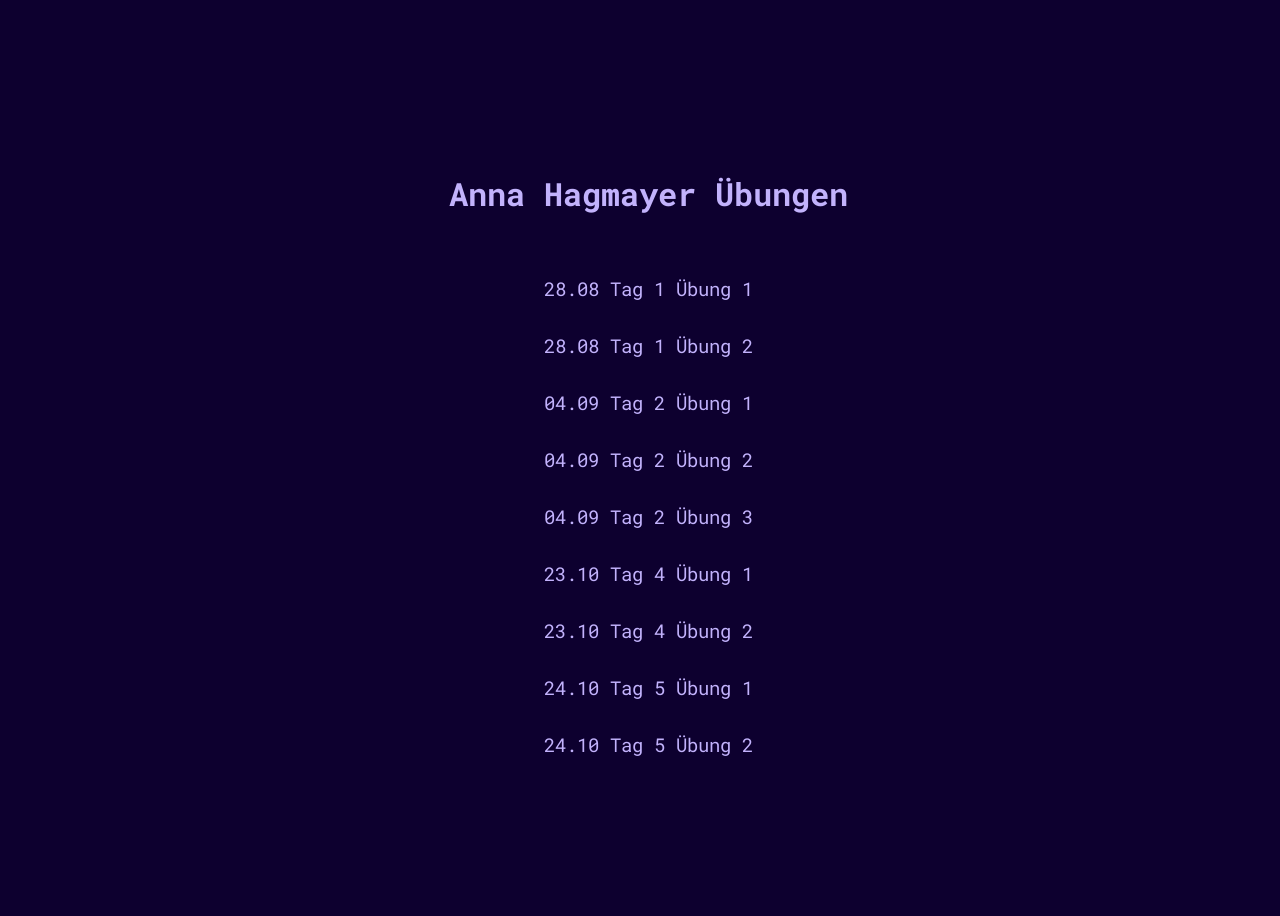
==== index.html @ acae0d30 "übung link und farbe schrift" ====
<!DOCTYPE html>
<html lang="en">
<head>
    <meta charset="UTF-8">
    <meta name="viewport" content="width=device-width, initial-scale=1.0">
    <link rel="stylesheet" href="style.css">
    <title>Anna Hagmayer Übungen</title>
</head>
<body>
<div class="header">
    <h1>Anna Hagmayer Übungen</h1>
</div>
    <section class="uebungen">
    
    <a href="https://anhag26.github.io/GridModules2026/28.08_tag1/tag_eins.html">
        28.08 Tag 1 Übung 1
    </a>

    <a href="https://anhag26.github.io/GridModules2026/28.08_tag1/Anna_Hagmayer/body.html">
        28.08 Tag 1 Übung 2
    </a>

     <a href="https://anhag26.github.io/GridModules2026/04.09_tag2/stil_1/body.html">
        04.09 Tag 2 Übung 1
    </a>

       <a href="https://anhag26.github.io/GridModules2026/04.09_tag2/stil_2/body.html">
        04.09 Tag 2 Übung 2
    </a>

       <a href="https://anhag26.github.io/GridModules2026/04.09_tag2/stil_3/body.html">
        04.09 Tag 2 Übung 3
    </a>
    <a href="https://anhag26.github.io/GridModules2026/23.10_tag4/sfgz-begruessung-03/begruessung-git/index.html">
        23.10 Tag 4 Übung 1
    </a>

       <a href="https://anhag26.github.io/GridModules2026/23.10_tag4/Transformation_uebung/body.html">
        23.10 Tag 4 Übung 2
    </a>

       <a href="https://anhag26.github.io/GridModules2026/24.10_tag5/AllenHallo_animation/body.html">
        24.10 Tag 5 Übung 1
    </a>

      <a href="https://anhag26.github.io/GridModules2026/24.10_tag5/Kaffee_animation/body.html">
        24.10 Tag 5 Übung 2
    </a>
 </section>
   
</body>
</html>
---- style.css ----
@import url('https://fonts.googleapis.com/css2?family=Roboto+Mono:ital,wght@0,100..700;1,100..700&display=swap');

body {
    font-family: 'Roboto Mono', monospace;
    text-align: center;
    background-color: #0d002f;
    color: #c2b2fc;
    display: flex;
    flex-direction: column;
    justify-content: center;
    align-items: center;
    height: 100vh;
    width: 100vw;
}

a {
    color: #c2b2fc;
    text-decoration: none;
    font-weight: normal;
    font-size: 1.2rem;
    padding: 0.5rem 1rem;
    transition: all 0.3s ease-in-out;
}

a:hover {
    text-decoration: underline;
    font-weight: bold;
    font-size: 1.3rem;
}

section.uebungen {
    display: flex;
    flex-direction: column;
    justify-content: center;
    align-items: center;
    gap: 1rem;
}

.header{
    margin-bottom: 2rem;
}
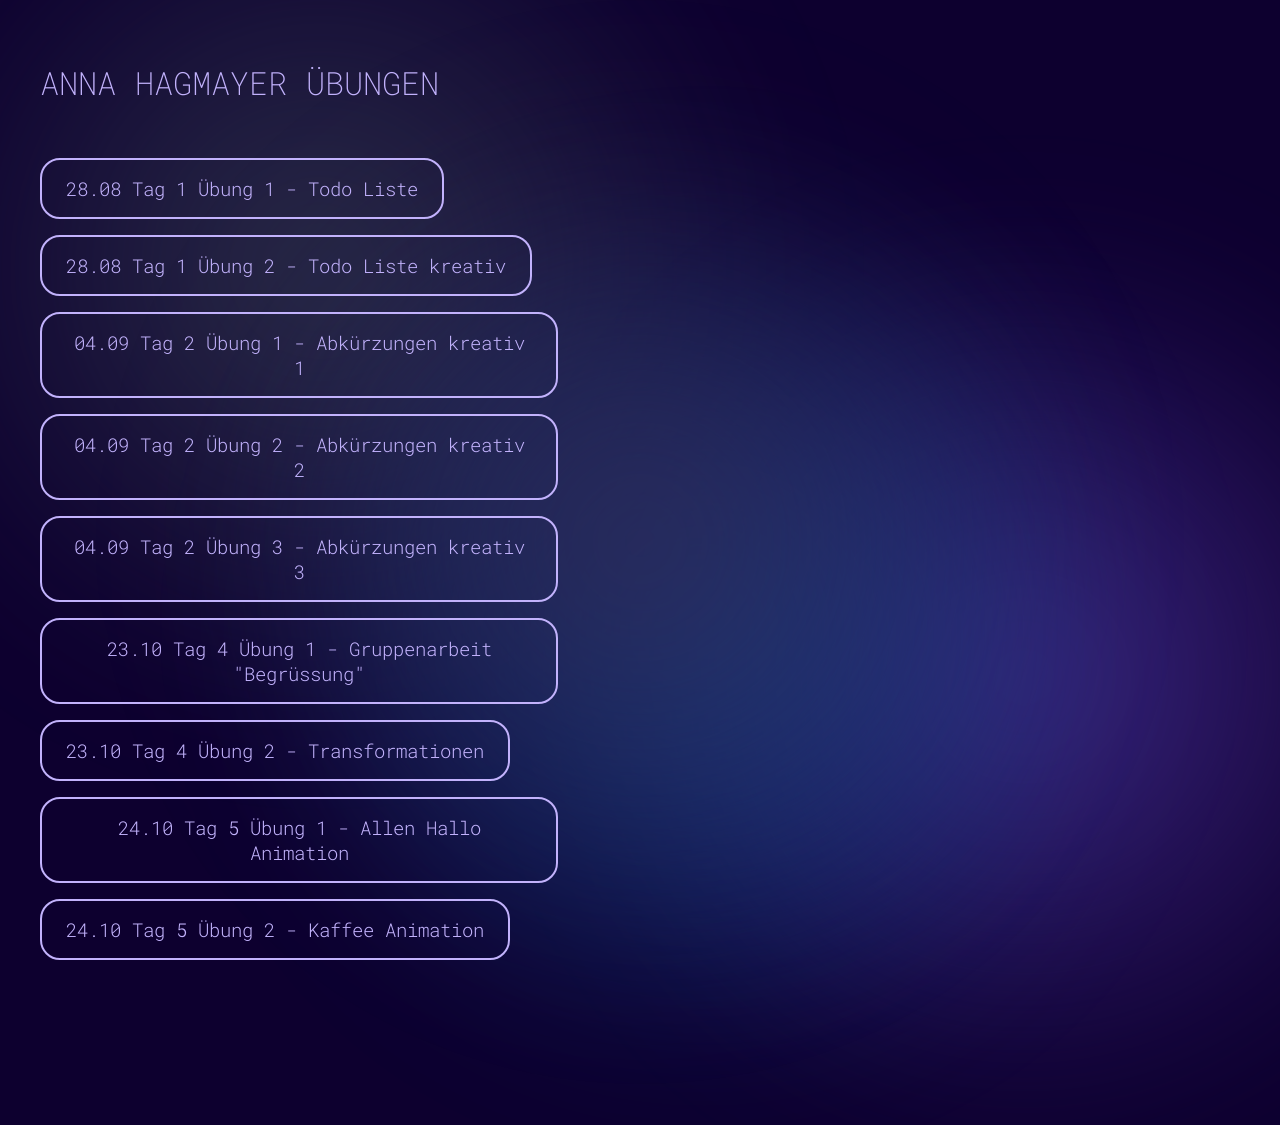
==== commit 4493b8c9: "liste style und background" ====
--- a/index.html
+++ b/index.html
@@ -13,40 +13,47 @@
     <section class="uebungen">
     
     <a href="https://anhag26.github.io/GridModules2026/28.08_tag1/tag_eins.html">
-        28.08 Tag 1 Übung 1
+        28.08 Tag 1 Übung 1 - Todo Liste 
     </a>
 
     <a href="https://anhag26.github.io/GridModules2026/28.08_tag1/Anna_Hagmayer/body.html">
-        28.08 Tag 1 Übung 2
+        28.08 Tag 1 Übung 2 - Todo Liste kreativ
     </a>
 
      <a href="https://anhag26.github.io/GridModules2026/04.09_tag2/stil_1/body.html">
-        04.09 Tag 2 Übung 1
+        04.09 Tag 2 Übung 1 - Abkürzungen kreativ 1
     </a>
 
        <a href="https://anhag26.github.io/GridModules2026/04.09_tag2/stil_2/body.html">
-        04.09 Tag 2 Übung 2
+        04.09 Tag 2 Übung 2 - Abkürzungen kreativ 2
     </a>
 
        <a href="https://anhag26.github.io/GridModules2026/04.09_tag2/stil_3/body.html">
-        04.09 Tag 2 Übung 3
+        04.09 Tag 2 Übung 3 - Abkürzungen kreativ 3
     </a>
     <a href="https://anhag26.github.io/GridModules2026/23.10_tag4/sfgz-begruessung-03/begruessung-git/index.html">
-        23.10 Tag 4 Übung 1
+        23.10 Tag 4 Übung 1 - Gruppenarbeit "Begrüssung"
     </a>
 
        <a href="https://anhag26.github.io/GridModules2026/23.10_tag4/Transformation_uebung/body.html">
-        23.10 Tag 4 Übung 2
+        23.10 Tag 4 Übung 2 - Transformationen
     </a>
 
        <a href="https://anhag26.github.io/GridModules2026/24.10_tag5/AllenHallo_animation/body.html">
-        24.10 Tag 5 Übung 1
+        24.10 Tag 5 Übung 1 - Allen Hallo Animation
     </a>
 
       <a href="https://anhag26.github.io/GridModules2026/24.10_tag5/Kaffee_animation/body.html">
-        24.10 Tag 5 Übung 2
+        24.10 Tag 5 Übung 2 - Kaffee Animation
     </a>
  </section>
+
+  <div class="hintergrund">
+    <span class="blob one"></span>
+    <span class="blob two"></span>
+    <span class="blob three"></span>
+    <span class="blob four"></span>
+  </div>
    
 </body>
 </html>
--- a/style.css
+++ b/style.css
@@ -7,35 +7,102 @@
     color: #c2b2fc;
     display: flex;
     flex-direction: column;
-    justify-content: center;
-    align-items: center;
-    height: 100vh;
-    width: 100vw;
+    justify-content: start;
+    align-items: start;
+    height: auto;
+    width: 90vw;
+    padding: 2rem;
 }
 
 a {
     color: #c2b2fc;
     text-decoration: none;
-    font-weight: normal;
+    font-weight: 300;
     font-size: 1.2rem;
-    padding: 0.5rem 1rem;
+    padding: 1rem 1.5rem;
     transition: all 0.3s ease-in-out;
+    border: 2px solid #c2b2fc;
+    border-radius: 20px;
 }
 
 a:hover {
     text-decoration: underline;
     font-weight: bold;
-    font-size: 1.3rem;
+    color: #fff;
 }
 
 section.uebungen {
     display: flex;
     flex-direction: column;
-    justify-content: center;
-    align-items: center;
+    justify-content: start;
+    align-items: start;
     gap: 1rem;
+    width: 45%;
 }
 
 .header{
     margin-bottom: 2rem;
+}
+
+h1{
+    text-transform: uppercase;
+    font-weight: 200;
+}
+
+
+.blob {
+  position: absolute;
+  width: 70vmax;
+  height: 70vmax;
+  border-radius: 50%;
+  filter: blur(80px);
+  opacity: 0.8;
+  animation-name: wirbeln;
+  animation-iteration-count: infinite;
+  animation-direction: alternate;
+  animation-timing-function: ease-in-out;
+  z-index: -1;
+}
+
+.one {
+  background: radial-gradient(circle, #333a50, transparent 70%);
+  top: -20%;
+  left: -10%;
+  animation-duration: 6s;
+}
+
+.two {
+  background: radial-gradient(circle,#4c2f97, transparent 70%);
+  bottom: -25%;
+  right: -15%;
+  animation-duration: 13s;
+  animation-delay: -5s;
+}
+
+.three {
+  background: radial-gradient(circle,#064e9b, transparent 70%);
+  top: 20%;
+  right: 10%;
+  animation-duration: 11s;
+  animation-delay: -10s;
+}
+
+.four {
+  background: radial-gradient(circle, #352953, transparent 70%);
+  bottom: -10%;
+  left: 15%;
+  animation-duration: 6s;
+  animation-delay: -15s;
+}
+
+@keyframes wirbeln {
+  0% {
+    transform: translate(0, 0) rotate(0deg) scale(1);
+  }
+  50% {
+    transform: translate(15vw, 10vh) rotate(120deg) scale(1.2);
+  }
+  100% {
+    transform: translate(-10vw, 20vh) rotate(240deg) scale(0.9);
+  }
 }
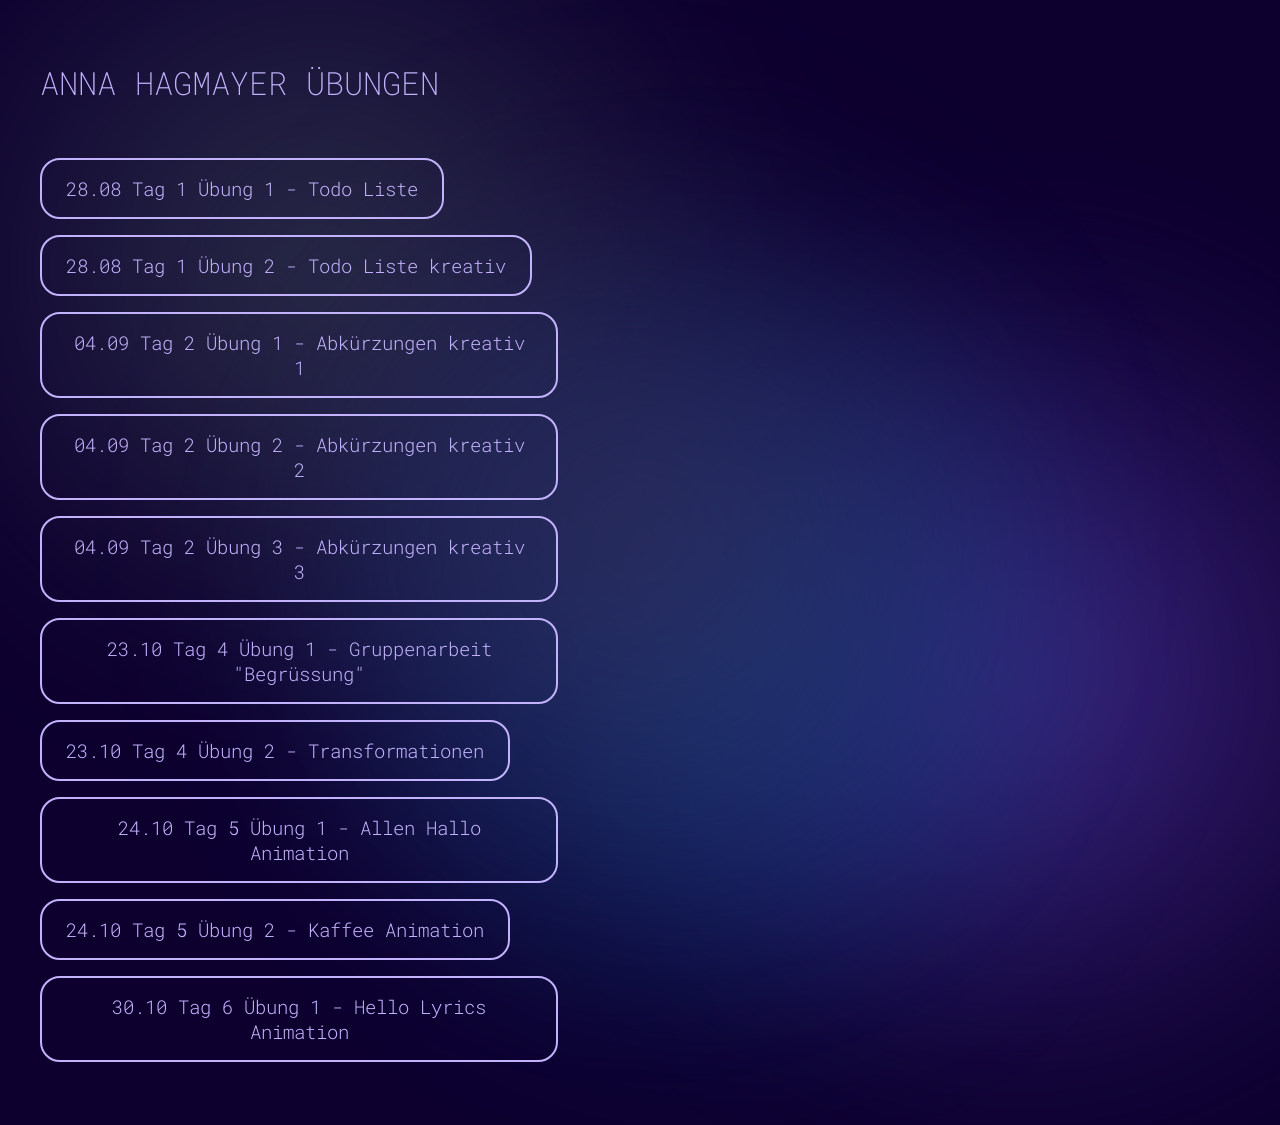
==== commit 05f71f18: "neue farben" ====
--- a/index.html
+++ b/index.html
@@ -46,6 +46,10 @@
       <a href="https://anhag26.github.io/GridModules2026/24.10_tag5/Kaffee_animation/body.html">
         24.10 Tag 5 Übung 2 - Kaffee Animation
     </a>
+
+     <a href="https://anhag26.github.io/GridModules2026/30.10_tag6/hallo.html">
+        30.10 Tag 6 Übung 1 - Hello Lyrics Animation
+    </a>
  </section>
 
   <div class="hintergrund">
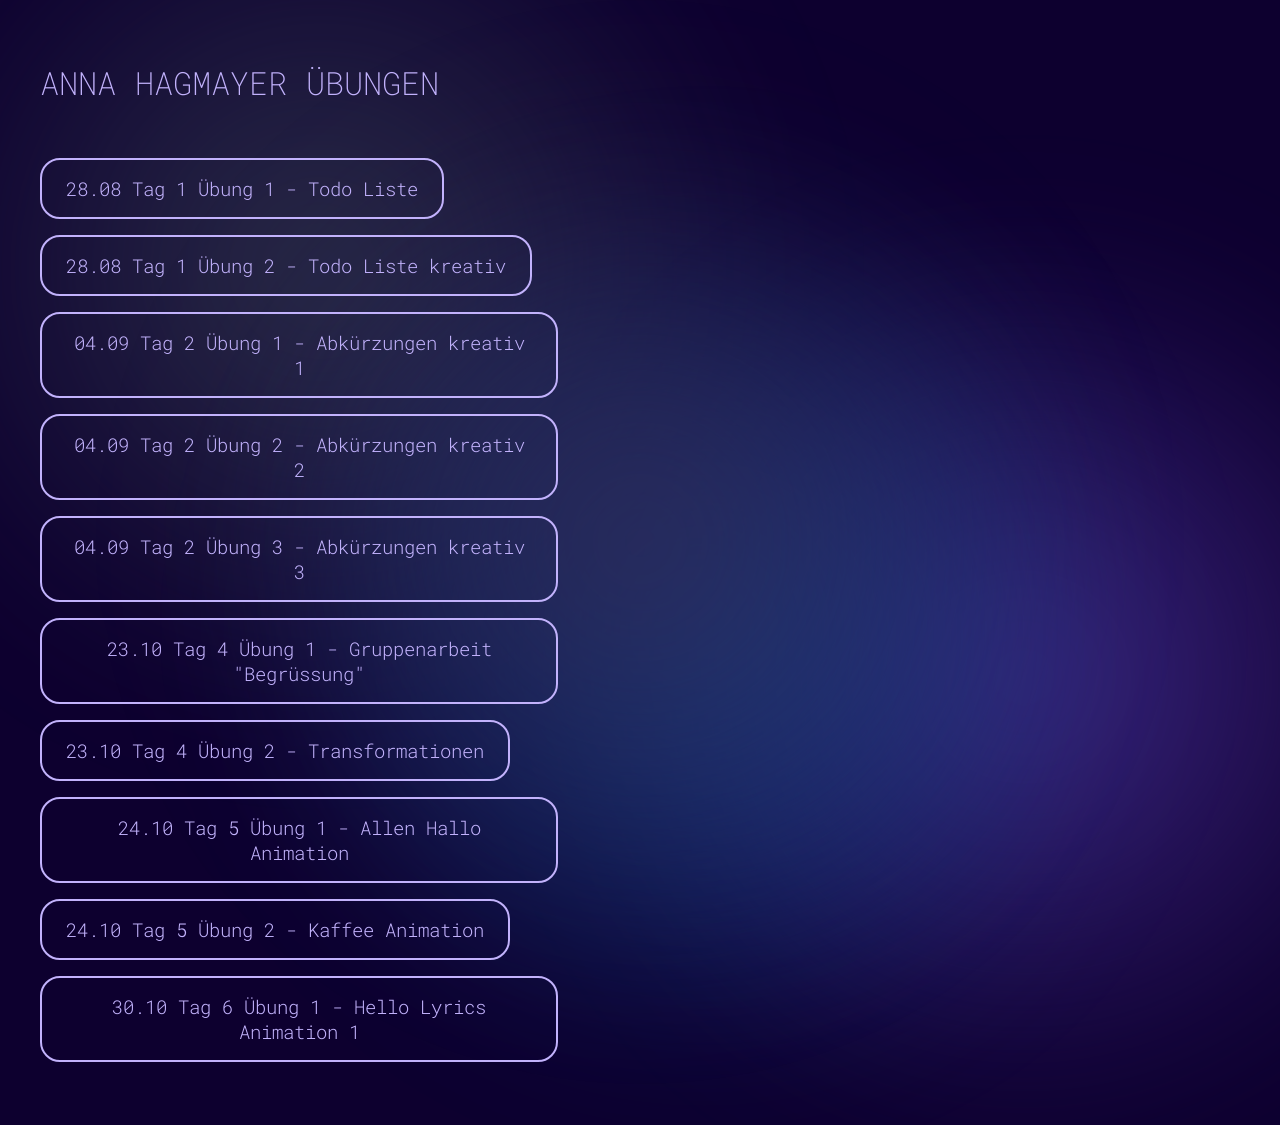
==== commit 0699bc08: "ordner für version 1" ====
--- a/index.html
+++ b/index.html
@@ -47,10 +47,9 @@
         24.10 Tag 5 Übung 2 - Kaffee Animation
     </a>
 
-     <a href="https://anhag26.github.io/GridModules2026/30.10_tag6/hallo.html">
-        30.10 Tag 6 Übung 1 - Hello Lyrics Animation
+     <a href="https://anhag26.github.io/GridModules2026/30.10_tag6/version1/hallo.html">
+        30.10 Tag 6 Übung 1 - Hello Lyrics Animation 1
     </a>
- </section>
 
   <div class="hintergrund">
     <span class="blob one"></span>
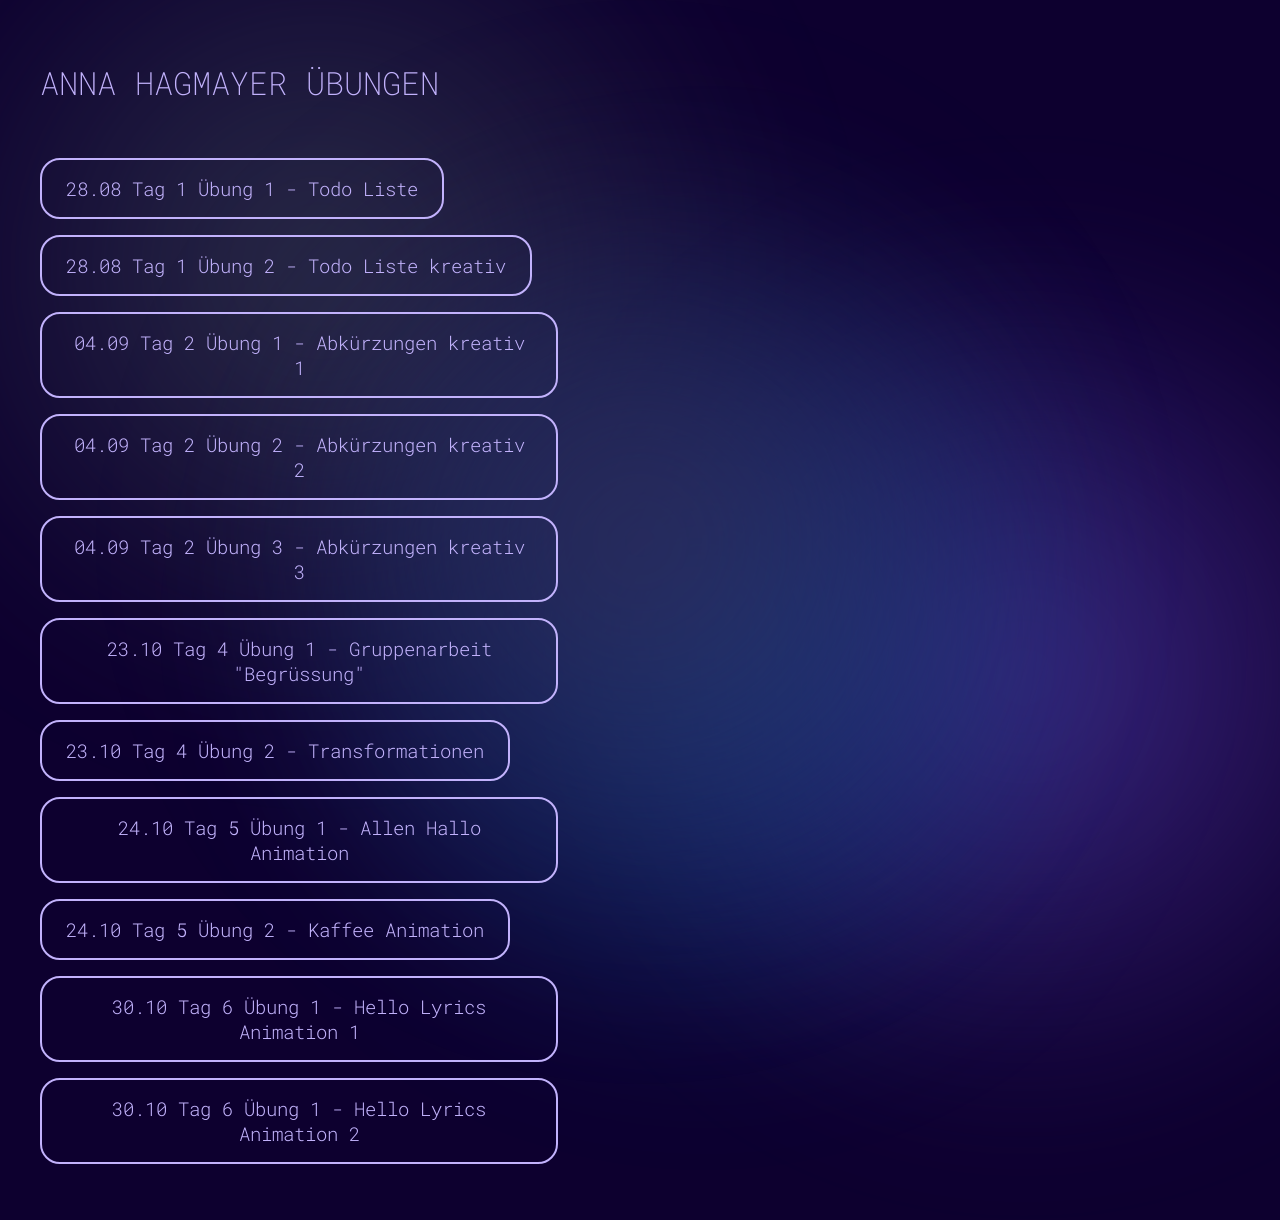
==== commit fa323fbe: "scale anstatt opacity" ====
--- a/index.html
+++ b/index.html
@@ -51,6 +51,10 @@
         30.10 Tag 6 Übung 1 - Hello Lyrics Animation 1
     </a>
 
+      <a href="https://anhag26.github.io/GridModules2026/30.10_tag6/version2/hallo.html">
+        30.10 Tag 6 Übung 1 - Hello Lyrics Animation 2
+    </a>
+
   <div class="hintergrund">
     <span class="blob one"></span>
     <span class="blob two"></span>
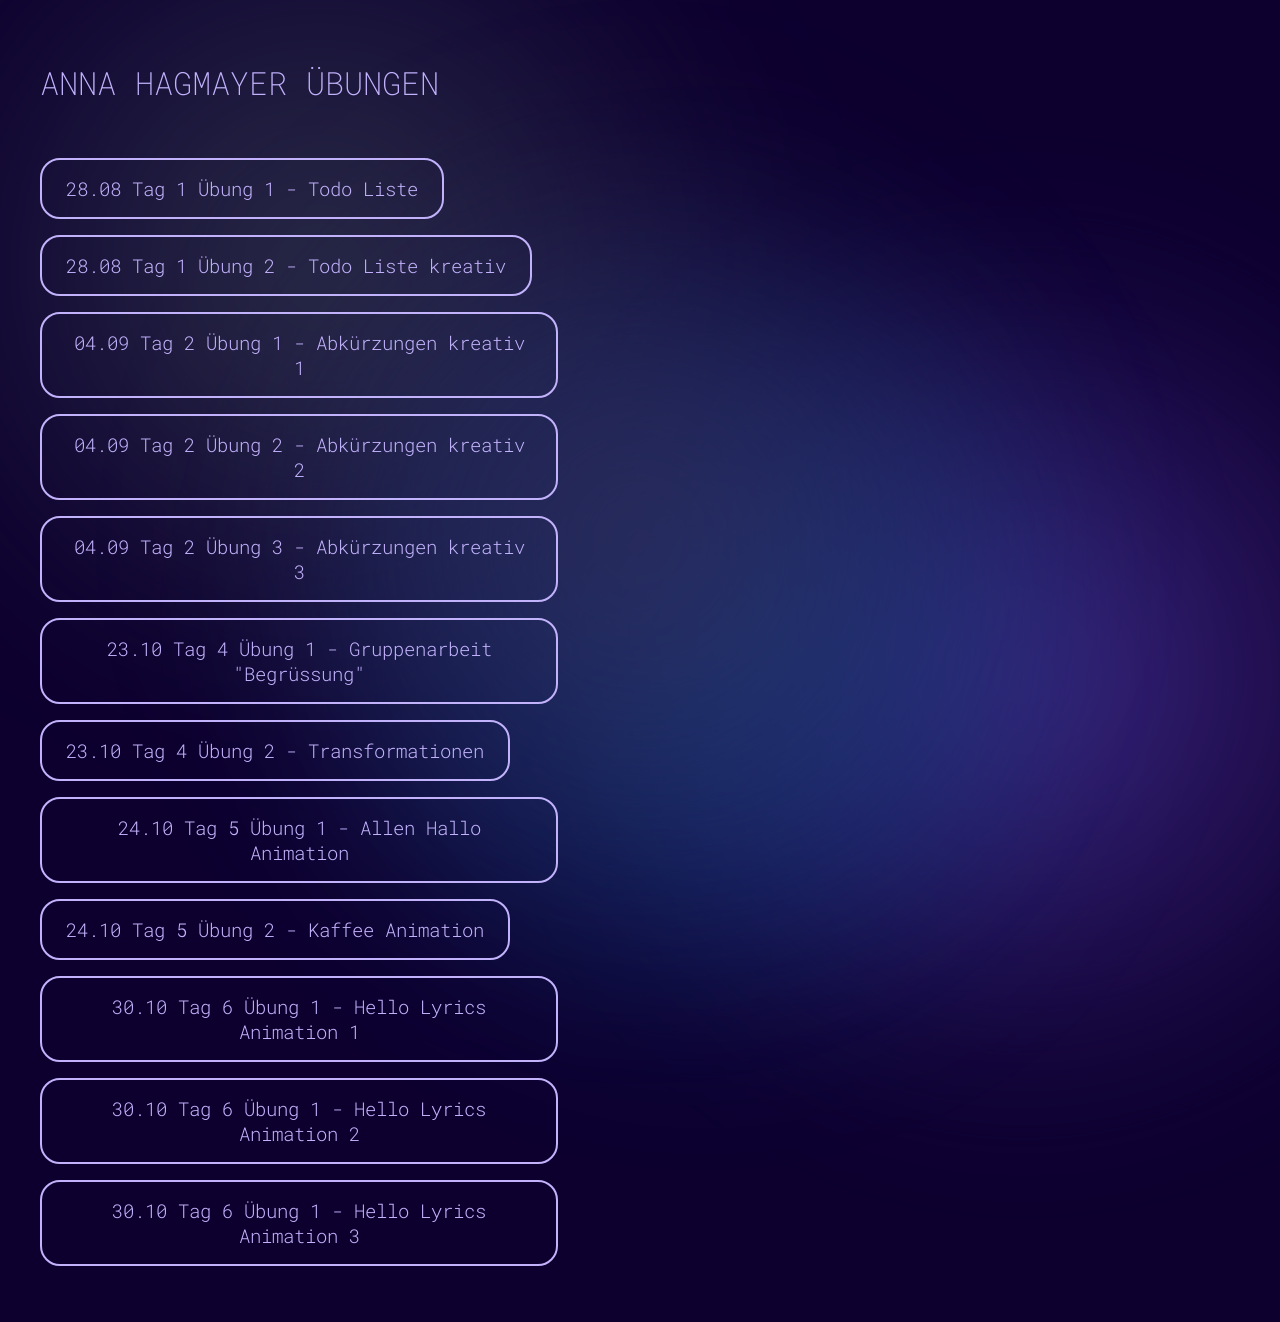
==== commit 00bd1c60: "Version 3 weniger Text" ====
--- a/index.html
+++ b/index.html
@@ -55,6 +55,10 @@
         30.10 Tag 6 Übung 1 - Hello Lyrics Animation 2
     </a>
 
+     <a href="https://anhag26.github.io/GridModules2026/30.10_tag6/version3/hallo.html">
+        30.10 Tag 6 Übung 1 - Hello Lyrics Animation 3
+    </a>
+
   <div class="hintergrund">
     <span class="blob one"></span>
     <span class="blob two"></span>
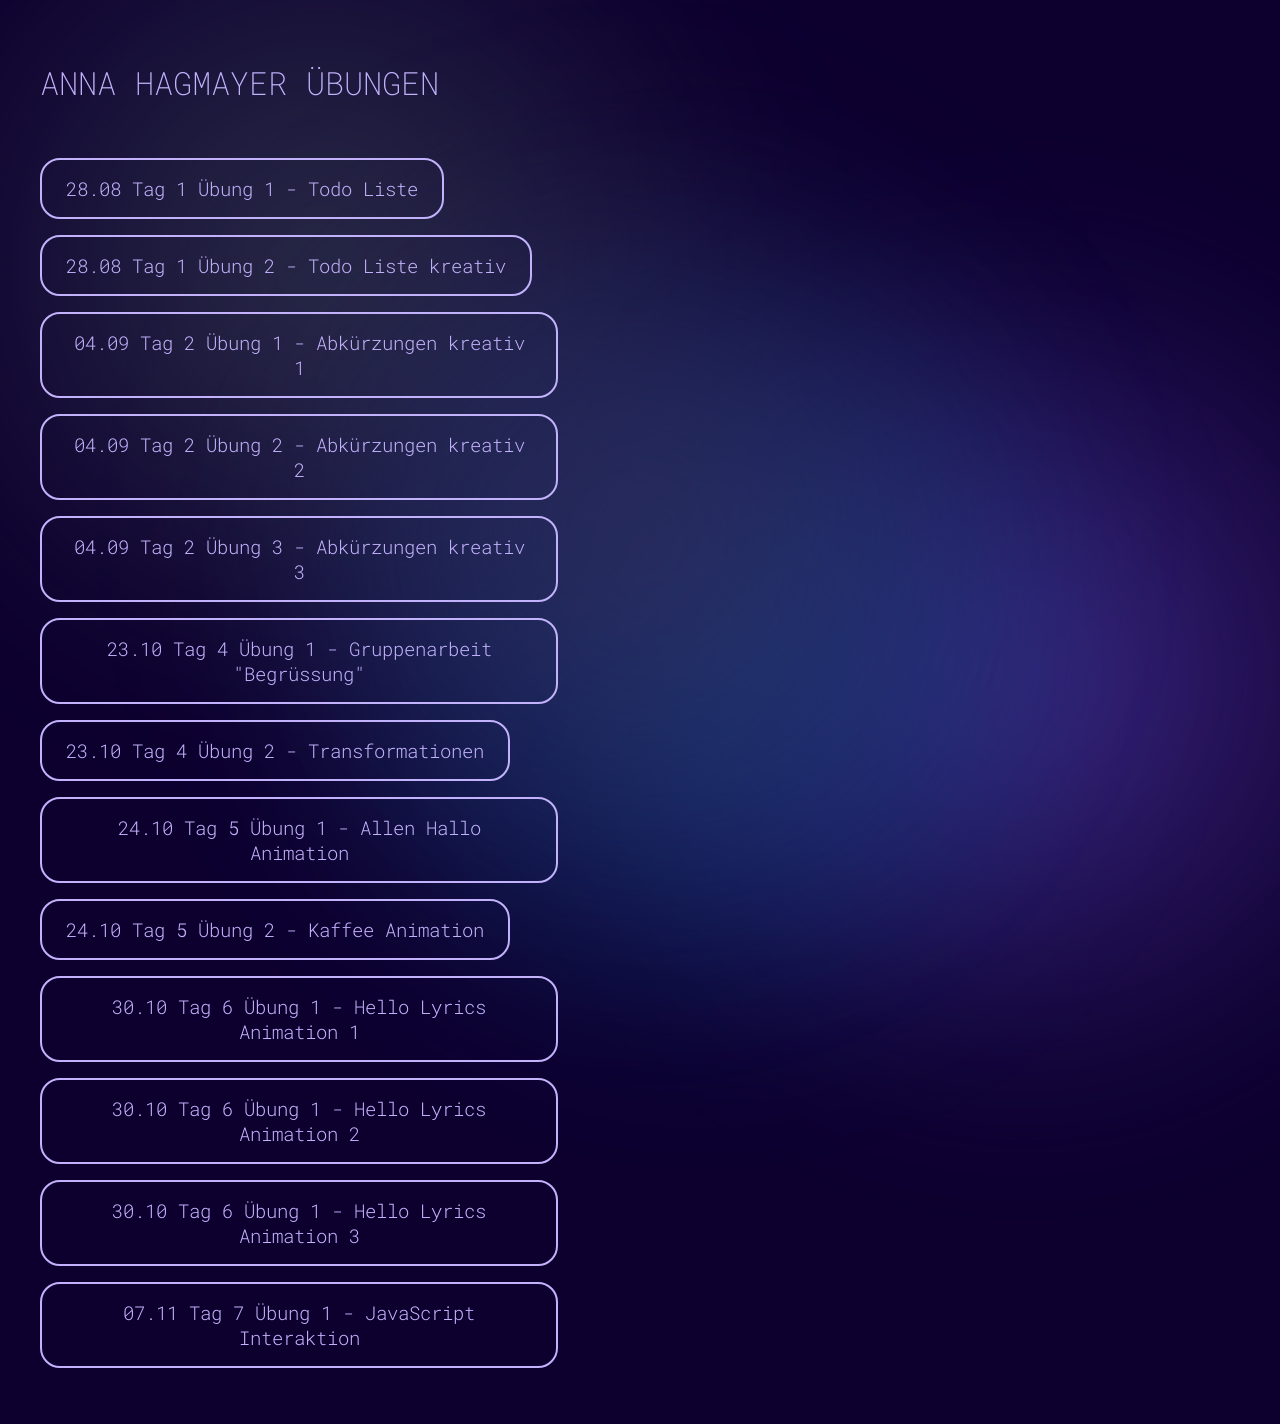
==== commit 6ff5aa49: ".." ====
--- a/index.html
+++ b/index.html
@@ -59,6 +59,10 @@
         30.10 Tag 6 Übung 1 - Hello Lyrics Animation 3
     </a>
 
+     <a href="https://anhag26.github.io/GridModules2026/07.11_tag7/Uebung/index.html">
+        07.11 Tag 7 Übung 1 - JavaScript Interaktion
+    </a>
+
   <div class="hintergrund">
     <span class="blob one"></span>
     <span class="blob two"></span>
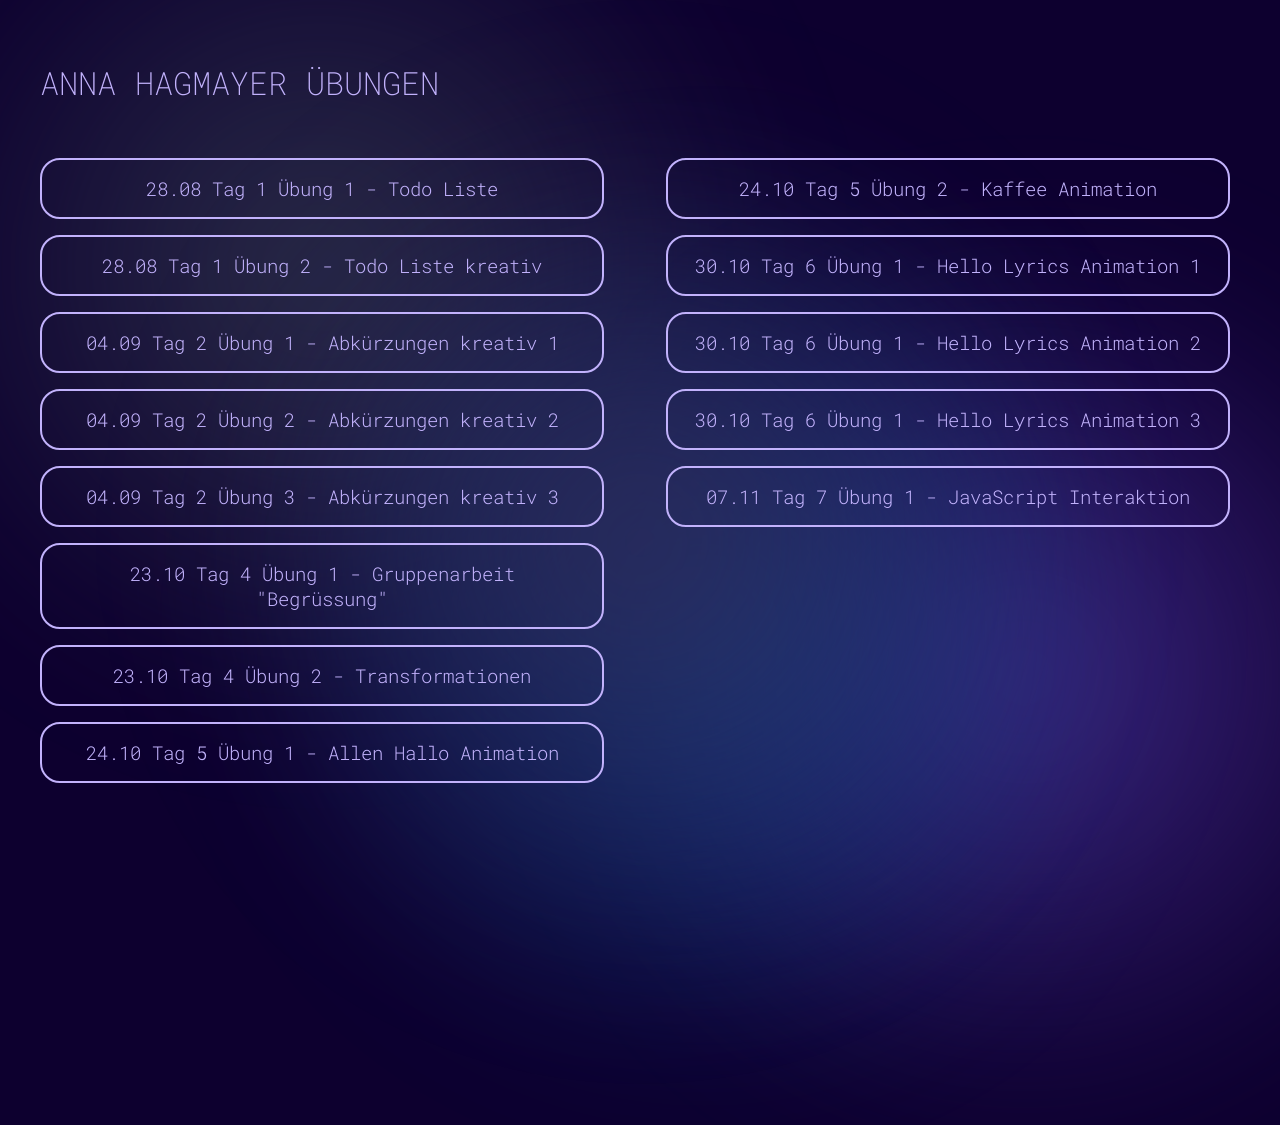
==== commit 607075a8: "hauptseite angepasst" ====
--- a/index.html
+++ b/index.html
@@ -1,74 +1,88 @@
 <!DOCTYPE html>
 <html lang="en">
+
 <head>
     <meta charset="UTF-8">
     <meta name="viewport" content="width=device-width, initial-scale=1.0">
     <link rel="stylesheet" href="style.css">
     <title>Anna Hagmayer Übungen</title>
 </head>
+
 <body>
-<div class="header">
-    <h1>Anna Hagmayer Übungen</h1>
-</div>
+    <div class="header">
+        <h1>Anna Hagmayer Übungen</h1>
+    </div>
     <section class="uebungen">
-    
-    <a href="https://anhag26.github.io/GridModules2026/28.08_tag1/tag_eins.html">
-        28.08 Tag 1 Übung 1 - Todo Liste 
-    </a>
 
-    <a href="https://anhag26.github.io/GridModules2026/28.08_tag1/Anna_Hagmayer/body.html">
-        28.08 Tag 1 Übung 2 - Todo Liste kreativ
-    </a>
+        <div class="eins">
 
-     <a href="https://anhag26.github.io/GridModules2026/04.09_tag2/stil_1/body.html">
-        04.09 Tag 2 Übung 1 - Abkürzungen kreativ 1
-    </a>
 
-       <a href="https://anhag26.github.io/GridModules2026/04.09_tag2/stil_2/body.html">
-        04.09 Tag 2 Übung 2 - Abkürzungen kreativ 2
-    </a>
+            <a href="https://anhag26.github.io/GridModules2026/28.08_tag1/tag_eins.html">
+                28.08 Tag 1 Übung 1 - Todo Liste
+            </a>
 
-       <a href="https://anhag26.github.io/GridModules2026/04.09_tag2/stil_3/body.html">
-        04.09 Tag 2 Übung 3 - Abkürzungen kreativ 3
-    </a>
-    <a href="https://anhag26.github.io/GridModules2026/23.10_tag4/sfgz-begruessung-03/begruessung-git/index.html">
-        23.10 Tag 4 Übung 1 - Gruppenarbeit "Begrüssung"
-    </a>
+            <a href="https://anhag26.github.io/GridModules2026/28.08_tag1/Anna_Hagmayer/body.html">
+                28.08 Tag 1 Übung 2 - Todo Liste kreativ
+            </a>
 
-       <a href="https://anhag26.github.io/GridModules2026/23.10_tag4/Transformation_uebung/body.html">
-        23.10 Tag 4 Übung 2 - Transformationen
-    </a>
+            <a href="https://anhag26.github.io/GridModules2026/04.09_tag2/stil_1/body.html">
+                04.09 Tag 2 Übung 1 - Abkürzungen kreativ 1
+            </a>
 
-       <a href="https://anhag26.github.io/GridModules2026/24.10_tag5/AllenHallo_animation/body.html">
-        24.10 Tag 5 Übung 1 - Allen Hallo Animation
-    </a>
+            <a href="https://anhag26.github.io/GridModules2026/04.09_tag2/stil_2/body.html">
+                04.09 Tag 2 Übung 2 - Abkürzungen kreativ 2
+            </a>
 
-      <a href="https://anhag26.github.io/GridModules2026/24.10_tag5/Kaffee_animation/body.html">
-        24.10 Tag 5 Übung 2 - Kaffee Animation
-    </a>
+            <a href="https://anhag26.github.io/GridModules2026/04.09_tag2/stil_3/body.html">
+                04.09 Tag 2 Übung 3 - Abkürzungen kreativ 3
+            </a>
 
-     <a href="https://anhag26.github.io/GridModules2026/30.10_tag6/version1/hallo.html">
-        30.10 Tag 6 Übung 1 - Hello Lyrics Animation 1
-    </a>
+            <a
+                href="https://anhag26.github.io/GridModules2026/23.10_tag4/sfgz-begruessung-03/begruessung-git/index.html">
+                23.10 Tag 4 Übung 1 - Gruppenarbeit "Begrüssung"
+            </a>
 
-      <a href="https://anhag26.github.io/GridModules2026/30.10_tag6/version2/hallo.html">
-        30.10 Tag 6 Übung 1 - Hello Lyrics Animation 2
-    </a>
+            <a href="https://anhag26.github.io/GridModules2026/23.10_tag4/Transformation_uebung/body.html">
+                23.10 Tag 4 Übung 2 - Transformationen
+            </a>
 
-     <a href="https://anhag26.github.io/GridModules2026/30.10_tag6/version3/hallo.html">
-        30.10 Tag 6 Übung 1 - Hello Lyrics Animation 3
-    </a>
+            <a href="https://anhag26.github.io/GridModules2026/24.10_tag5/AllenHallo_animation/body.html">
+                24.10 Tag 5 Übung 1 - Allen Hallo Animation
+            </a>
+        </div>
 
-     <a href="https://anhag26.github.io/GridModules2026/07.11_tag7/Uebung/index.html">
-        07.11 Tag 7 Übung 1 - JavaScript Interaktion
-    </a>
+        <div class="zwei">
 
-  <div class="hintergrund">
-    <span class="blob one"></span>
-    <span class="blob two"></span>
-    <span class="blob three"></span>
-    <span class="blob four"></span>
-  </div>
-   
+
+            <a href="https://anhag26.github.io/GridModules2026/24.10_tag5/Kaffee_animation/body.html">
+                24.10 Tag 5 Übung 2 - Kaffee Animation
+            </a>
+
+            <a href="https://anhag26.github.io/GridModules2026/30.10_tag6/version1/hallo.html">
+                30.10 Tag 6 Übung 1 - Hello Lyrics Animation 1
+            </a>
+
+            <a href="https://anhag26.github.io/GridModules2026/30.10_tag6/version2/hallo.html">
+                30.10 Tag 6 Übung 1 - Hello Lyrics Animation 2
+            </a>
+
+            <a href="https://anhag26.github.io/GridModules2026/30.10_tag6/version3/hallo.html">
+                30.10 Tag 6 Übung 1 - Hello Lyrics Animation 3
+            </a>
+
+            <a href="https://anhag26.github.io/GridModules2026/07.11_tag7/Uebung/index.html">
+                07.11 Tag 7 Übung 1 - JavaScript Interaktion
+            </a>
+        </div>
+    </section>
+
+    <div class="hintergrund">
+        <span class="blob one"></span>
+        <span class="blob two"></span>
+        <span class="blob three"></span>
+        <span class="blob four"></span>
+    </div>
+
 </body>
+
 </html>
--- a/style.css
+++ b/style.css
@@ -16,6 +16,7 @@
 
 a {
     color: #c2b2fc;
+    width: 100%;
     text-decoration: none;
     font-weight: 300;
     font-size: 1.2rem;
@@ -32,6 +33,22 @@
 }
 
 section.uebungen {
+    display: flex;
+    flex-direction:row;
+    justify-content:space-between;
+    align-items: start;
+}
+
+.eins {
+    display: flex;
+    flex-direction: column;
+    justify-content: start;
+    align-items: start;
+    gap: 1rem;
+    width: 45%;
+}
+
+.zwei {
     display: flex;
     flex-direction: column;
     justify-content: start;
